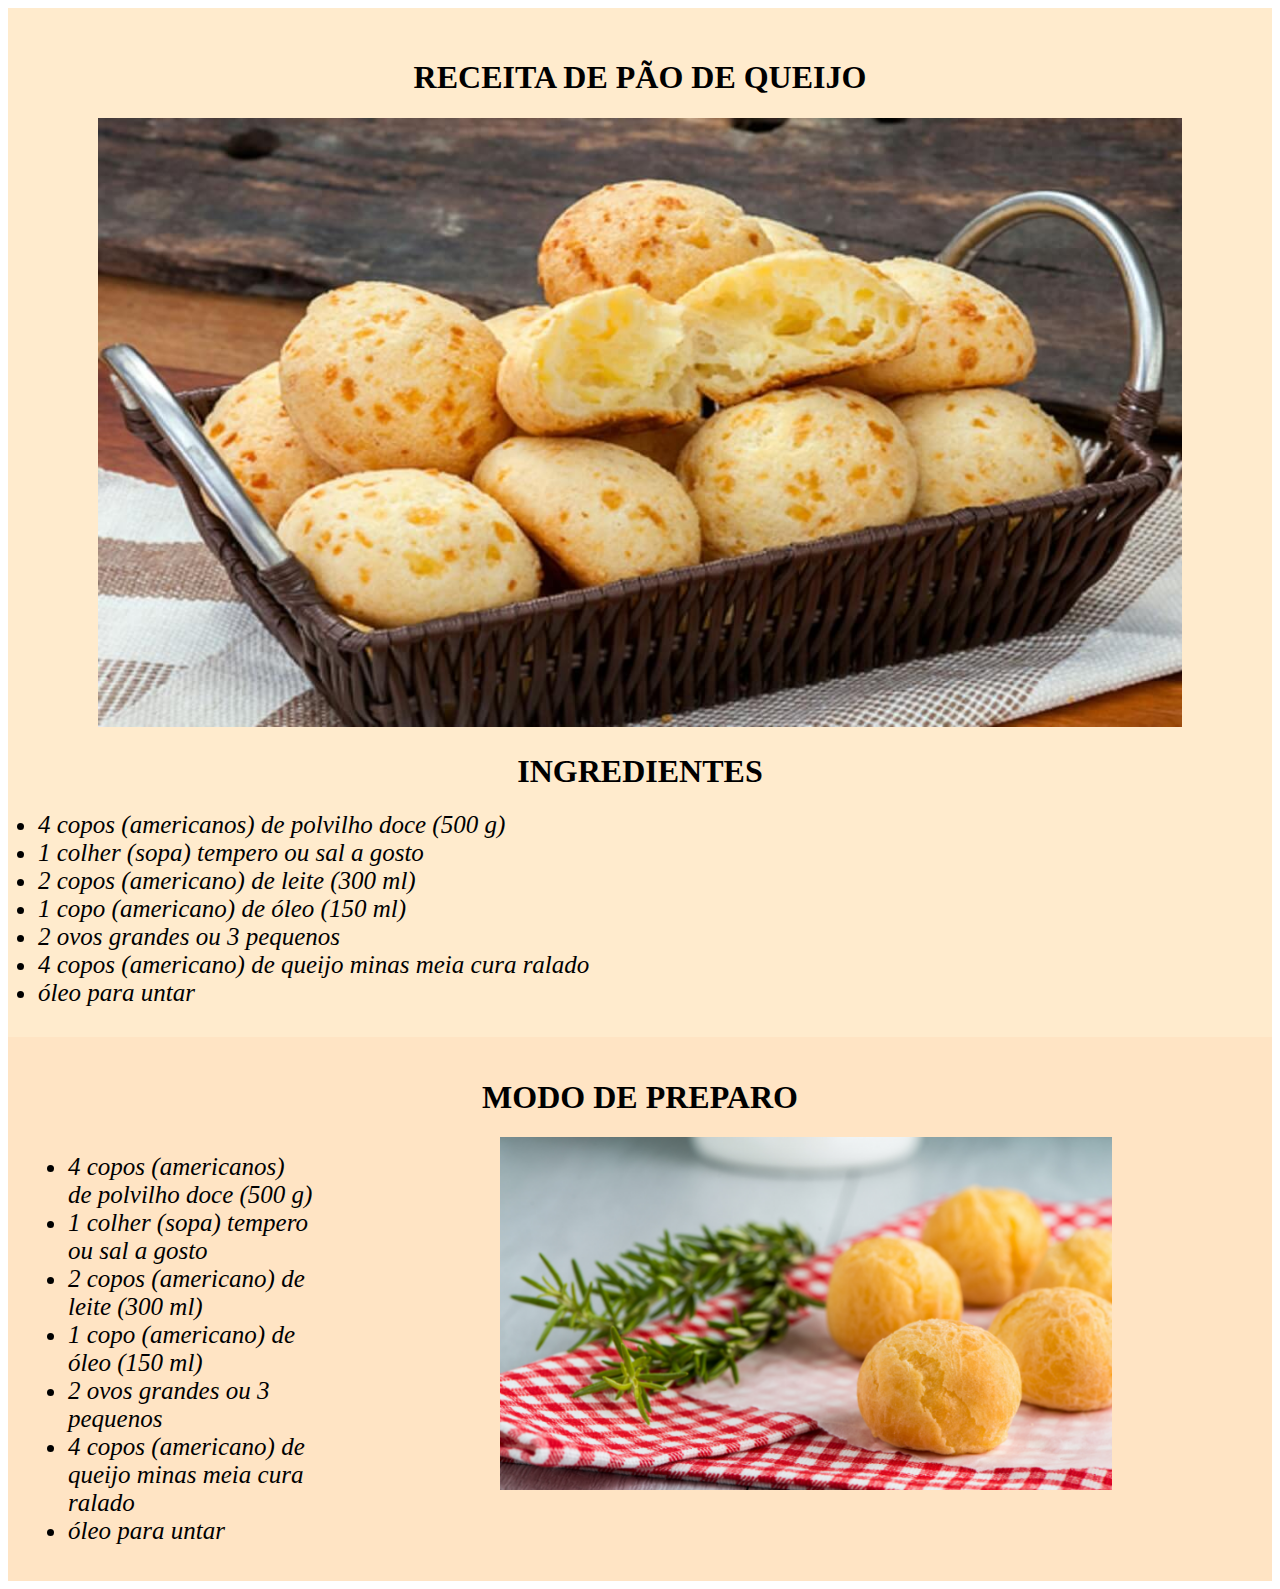
==== formulario.html @ 8be41d3d "Add files via upload" ====
<!DOCTYPE html>
<html lang="pt-br">
	<head>
		<meta charset="UTF-8">

		<div class="principal">

	
	<h1>RECEITA DE PÃO DE QUEIJO</h1>

	<center>

		<link rel="stylesheet" href="aula.css">
	</head>

	<body>
     <img id="banner" src="banana.jpg">


 </center>

	


			<h1> INGREDIENTES </h1>

			    <li class="itens"> 4 copos (americanos) de polvilho doce (500 g)</li>
				<li class="itens">1 colher (sopa) tempero ou sal a gosto</li>
				<li class="itens">2 copos (americano) de leite (300 ml)</li>
				<li class="itens">1 copo (americano) de óleo (150 ml)</li>
				<li class="itens">2 ovos grandes ou 3 pequenos</li>
				<li class="itens">4 copos (americano) de queijo minas meia cura ralado</li>
				<li class="itens">óleo para untar</li>

		</div>

		<div class="beneficios">
			<h1> MODO DE PREPARO </h1>

			<ul>
				<li class="itens">4 copos (americanos) de polvilho doce (500 g)</li>
				<li class="itens">1 colher (sopa) tempero ou sal a gosto</li>
				<li class="itens">2 copos (americano) de leite (300 ml)</li>
				<li class="itens">1 copo (americano) de óleo (150 ml)</li>
				<li class="itens">2 ovos grandes ou 3 pequenos</li>
				<li class="itens">4 copos (americano) de queijo minas meia cura ralado</li>
				<li class="itens">óleo para untar</li>
			</ul>

			<img src="sorvete.jpg" class="imagembeneficios">
		</div>
	</body>
</html>
---- aula.css ----
body {
	
}

#banner {
	width:90%;
}

.principal{
	background:#FFEBCD;
	padding: 30px;

}

h1 {
	text-align: center
}

p {
	text-align: center;

}
.itens {
    font-size: 25px;

}
.itens {

	font-style: italic;
	
}

.beneficios {
	background: #FFE4C4;
	padding: 20px; /* ESPAÇAMENTO ENTRE OS ELEMENTOS*/
}

h2 {
	text-align: center;
}
ul {
	display: inline-block; /* AJUSTAR O CONTEÚDO*/
	vertical-align: top; /* ALINHAR EM CIMA*/
	width: 20%; /* TAMANHO DO ELEMENTO DA LARGURA*/
	margin-right: 15%; /* TAMANHO PARA A DIREITA*/
}

.imagembeneficios {
	width: 50%;
}
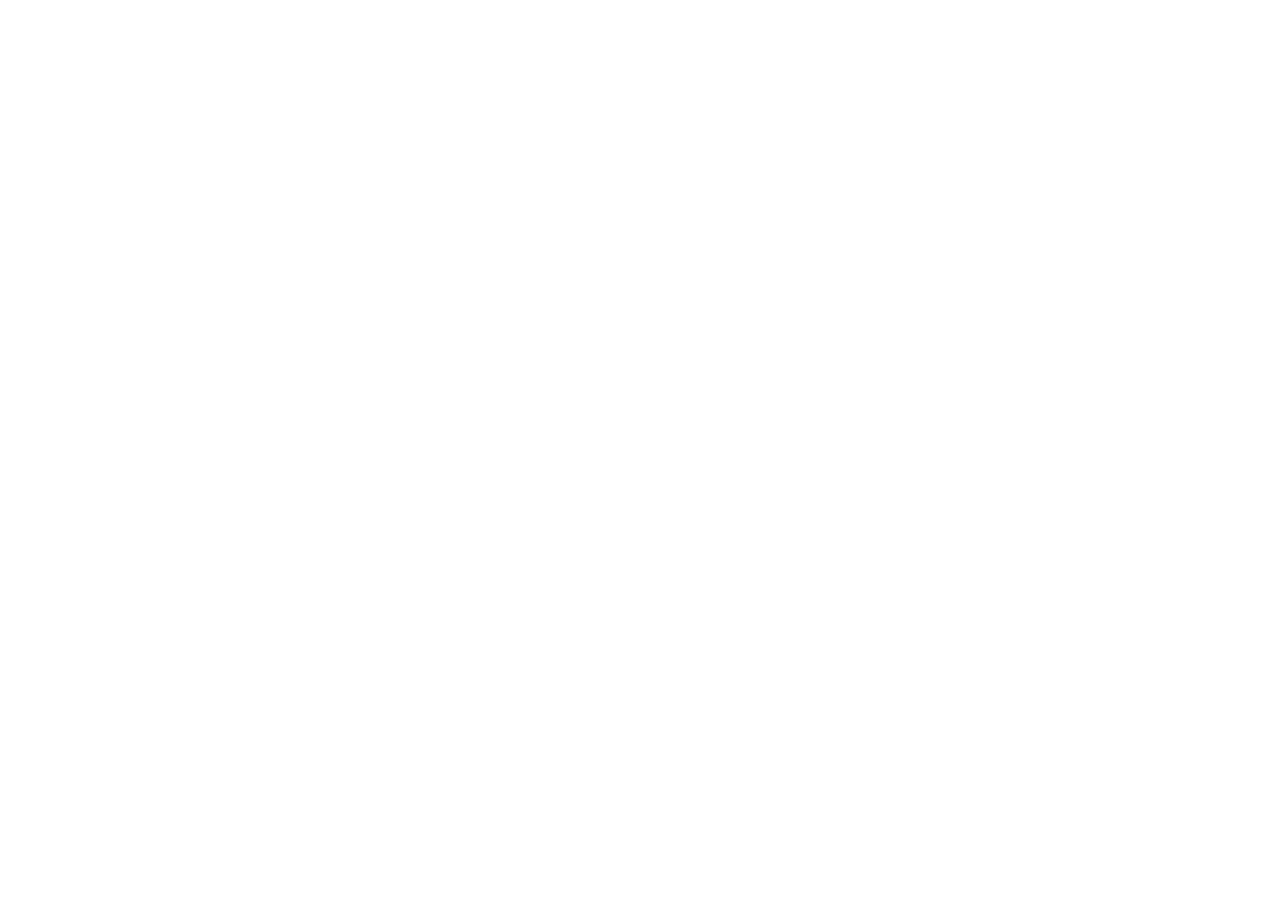
==== commit 0d254638: "Add files via upload" ====
--- a/formulario.html
+++ b/formulario.html
@@ -1,53 +1,16 @@
 <!DOCTYPE html>
-<html lang="pt-br">
-	<head>
-		<meta charset="UTF-8">
+<html lang="en">
+<head>
+	<meta charset="UTF-8">
+	<meta name="viewport" content="width=device-width, initial-scale=1.0">
+	<title>Document</title>
 
-		<div class="principal">
-
-	
-	<h1>RECEITA DE PÃO DE QUEIJO</h1>
-
-	<center>
-
-		<link rel="stylesheet" href="aula.css">
-	</head>
-
-	<body>
-     <img id="banner" src="banana.jpg">
-
-
- </center>
-
+	<link rel="stylesheet" href="formulario.css">
+</head>
+<body>
 	
 
 
-			<h1> INGREDIENTES </h1>
 
-			    <li class="itens"> 4 copos (americanos) de polvilho doce (500 g)</li>
-				<li class="itens">1 colher (sopa) tempero ou sal a gosto</li>
-				<li class="itens">2 copos (americano) de leite (300 ml)</li>
-				<li class="itens">1 copo (americano) de óleo (150 ml)</li>
-				<li class="itens">2 ovos grandes ou 3 pequenos</li>
-				<li class="itens">4 copos (americano) de queijo minas meia cura ralado</li>
-				<li class="itens">óleo para untar</li>
-
-		</div>
-
-		<div class="beneficios">
-			<h1> MODO DE PREPARO </h1>
-
-			<ul>
-				<li class="itens">4 copos (americanos) de polvilho doce (500 g)</li>
-				<li class="itens">1 colher (sopa) tempero ou sal a gosto</li>
-				<li class="itens">2 copos (americano) de leite (300 ml)</li>
-				<li class="itens">1 copo (americano) de óleo (150 ml)</li>
-				<li class="itens">2 ovos grandes ou 3 pequenos</li>
-				<li class="itens">4 copos (americano) de queijo minas meia cura ralado</li>
-				<li class="itens">óleo para untar</li>
-			</ul>
-
-			<img src="sorvete.jpg" class="imagembeneficios">
-		</div>
-	</body>
+</body>
 </html>